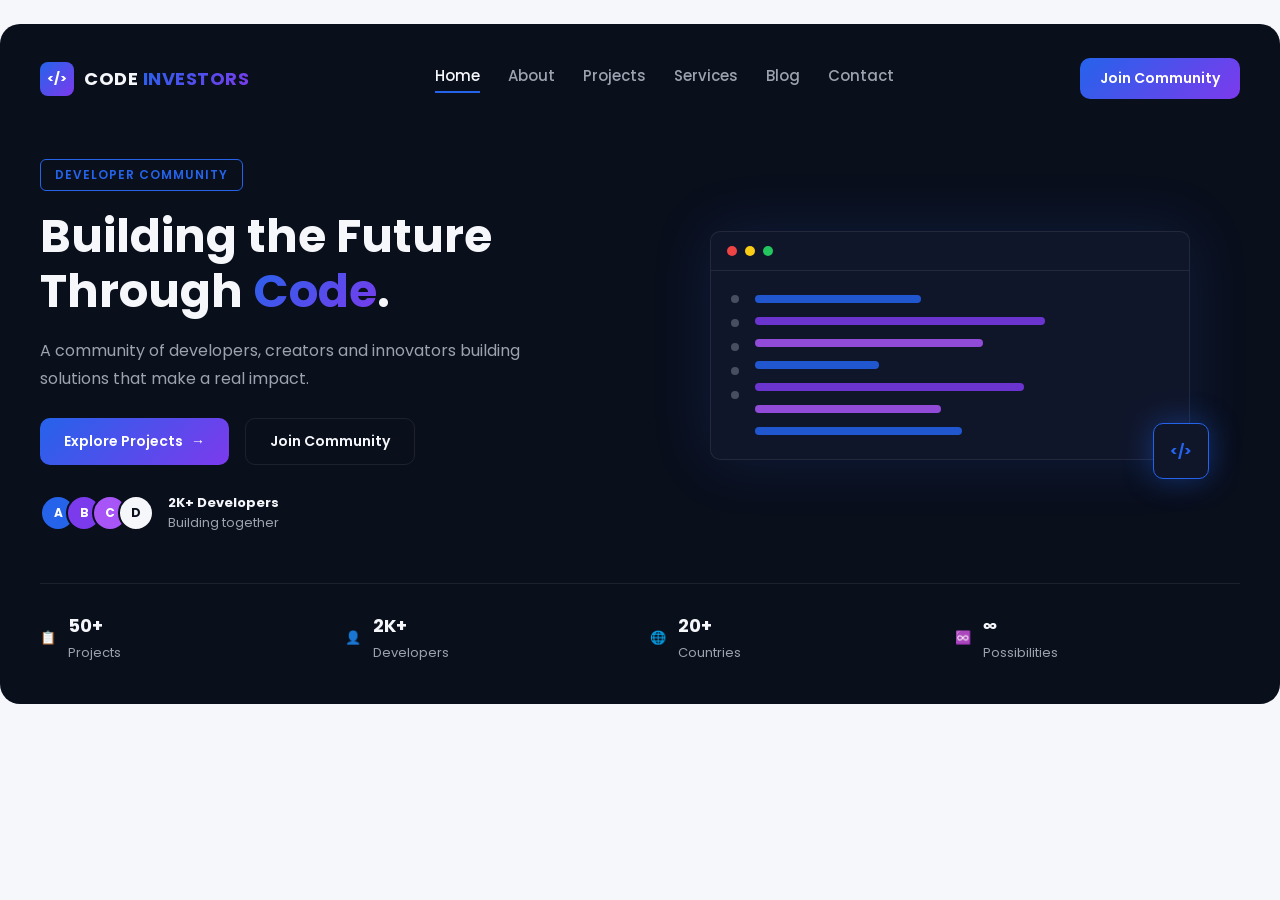
==== index.html @ 0c65d648 "Add files via upload" ====
<!DOCTYPE html>
<html lang="en">
<head>
  <meta charset="UTF-8" />
  <meta name="viewport" content="width=device-width, initial-scale=1.0" />
  <title>Code Investors | Building the Future Through Code</title>

  <!-- Google Font: Poppins (matches the brand typography) -->
  <link rel="preconnect" href="https://fonts.googleapis.com">
  <link rel="preconnect" href="https://fonts.gstatic.com" crossorigin>
  <link href="https://fonts.googleapis.com/css2?family=Poppins:wght@300;400;500;600;700;800&display=swap" rel="stylesheet">

  <!-- Our custom stylesheet -->
  <link rel="stylesheet" href="style.css" />
</head>
<body>

  <!-- ============================= -->
  <!-- HERO WRAPPER (dark background)-->
  <!-- ============================= -->
  <div class="hero-wrapper">

    <!-- ============ NAVIGATION BAR ============ -->
    <header class="navbar">

      <!-- Logo -->
      <a href="#" class="logo">
        <span class="logo-icon">&lt;/&gt;</span>
        <span class="logo-text">CODE <span class="highlight">INVESTORS</span></span>
      </a>

      <!-- Menu links (desktop) -->
      <nav class="nav-links" id="navLinks">
        <a href="#" class="active">Home</a>
        <a href="#">About</a>
        <a href="#">Projects</a>
        <a href="#">Services</a>
        <a href="#">Blog</a>
        <a href="#">Contact</a>
      </nav>

      <!-- Call to action button (desktop) -->
      <a href="#" class="btn btn-primary nav-cta">Join Community</a>

      <!-- Hamburger icon (mobile only) -->
      <button class="menu-toggle" id="menuToggle" aria-label="Toggle menu">
        <span></span>
        <span></span>
        <span></span>
      </button>
    </header>

    <!-- ============ HERO CONTENT ============ -->
    <section class="hero">

      <!-- Left side: text content -->
      <div class="hero-text">

        <!-- Small eyebrow tag -->
        <span class="eyebrow">DEVELOPER COMMUNITY</span>

        <!-- Main heading -->
        <h1 class="hero-title">
          Building the Future <br>
          Through <span class="highlight">Code</span>.
        </h1>

        <!-- Subtitle / short description -->
        <p class="hero-subtitle">
          A community of developers, creators and innovators building
          solutions that make a real impact.
        </p>

        <!-- Call to action buttons -->
        <div class="hero-buttons">
          <a href="#" class="btn btn-primary" id="exploreBtn">
            Explore Projects <span class="arrow">&rarr;</span>
          </a>
          <a href="#" class="btn btn-secondary">Join Community</a>
        </div>

        <!-- Avatars + developer count -->
        <div class="hero-social-proof">
          <div class="avatar-stack">
            <span class="avatar" style="background:#2563eb;">A</span>
            <span class="avatar" style="background:#7c3aed;">B</span>
            <span class="avatar" style="background:#a855f7;">C</span>
            <span class="avatar" style="background:#f5f7fa; color:#0a0f1c;">D</span>
          </div>
          <div class="social-text">
            <strong>2K+ Developers</strong>
            <span>Building together</span>
          </div>
        </div>
      </div>

      <!-- Right side: illustration / code preview area -->
      <div class="hero-visual">
        <div class="code-window">
          <!-- Window top bar with dots -->
          <div class="window-bar">
            <span class="dot red"></span>
            <span class="dot yellow"></span>
            <span class="dot green"></span>
          </div>

          <!-- Fake code lines (purely decorative) -->
          <div class="window-body">
            <div class="side-icons">
              <span></span><span></span><span></span><span></span><span></span>
            </div>
            <div class="code-lines">
              <div class="line" style="width: 40%; background:#2563eb;"></div>
              <div class="line" style="width: 70%; background:#7c3aed;"></div>
              <div class="line" style="width: 55%; background:#a855f7;"></div>
              <div class="line" style="width: 30%; background:#2563eb;"></div>
              <div class="line" style="width: 65%; background:#7c3aed;"></div>
              <div class="line" style="width: 45%; background:#a855f7;"></div>
              <div class="line" style="width: 50%; background:#2563eb;"></div>
            </div>
          </div>

          <!-- Floating badge icon -->
          <div class="floating-badge">&lt;/&gt;</div>
        </div>
      </div>
    </section>

    <!-- ============ STATS BAR ============ -->
    <div class="stats-bar">
      <div class="stat-item">
        <span class="stat-icon">📋</span>
        <div>
          <strong>50+</strong>
          <span>Projects</span>
        </div>
      </div>
      <div class="stat-item">
        <span class="stat-icon">👤</span>
        <div>
          <strong>2K+</strong>
          <span>Developers</span>
        </div>
      </div>
      <div class="stat-item">
        <span class="stat-icon">🌐</span>
        <div>
          <strong>20+</strong>
          <span>Countries</span>
        </div>
      </div>
      <div class="stat-item">
        <span class="stat-icon">♾️</span>
        <div>
          <strong>∞</strong>
          <span>Possibilities</span>
        </div>
      </div>
    </div>

  </div>

  <!-- Our custom JavaScript -->
  <script src="script.js"></script>
</body>
</html>
---- style.css ----
/* ============================================
   CSS VARIABLES — all brand colors & fonts live here
   Taken directly from the Code Investors brand board
   ============================================ */
:root {
  --color-bg-dark: #0a0f1c;       /* main dark background */
  --color-bg-dark-2: #10162a;     /* slightly lighter dark panel */
  --color-blue: #2563eb;          /* primary blue accent */
  --color-purple: #7c3aed;        /* primary purple accent */
  --color-purple-light: #a855f7;  /* lighter purple accent */
  --color-light: #f5f7fa;         /* off-white text/background */
  --color-text-muted: #9ca3af;    /* muted gray text on dark bg */
  --color-border: rgba(255, 255, 255, 0.08);

  /* Gradient used on logos, buttons and highlighted text */
  --gradient-primary: linear-gradient(135deg, var(--color-blue), var(--color-purple));

  --font-main: 'Poppins', sans-serif;
  --radius-md: 10px;
  --radius-lg: 20px;
}

/* ============================================
   RESET — remove default browser spacing
   ============================================ */
* {
  margin: 0;
  padding: 0;
  box-sizing: border-box;
}

body {
  font-family: var(--font-main);
  background: var(--color-light);
  color: var(--color-light);
  -webkit-font-smoothing: antialiased;
}

a {
  text-decoration: none;
  color: inherit;
}

/* Reusable highlight style for accent words (e.g. "Code", "INVESTORS") */
.highlight {
  background: var(--gradient-primary);
  -webkit-background-clip: text;
  background-clip: text;
  color: transparent;
}

/* ============================================
   HERO WRAPPER — full dark rounded panel
   ============================================ */
.hero-wrapper {
  background: var(--color-bg-dark);
  border-radius: var(--radius-lg);
  max-width: 1500px;
  margin: 24px auto;
  padding: 24px 40px 40px;
  overflow: hidden;
}

/* ============================================
   NAVBAR
   ============================================ */
.navbar {
  display: flex;
  align-items: center;
  justify-content: space-between;
  padding: 10px 0 30px;
  position: relative;
}

.logo {
  display: flex;
  align-items: center;
  gap: 10px;
  font-weight: 700;
  font-size: 18px;
  white-space: nowrap;
}

.logo-icon {
  display: inline-flex;
  align-items: center;
  justify-content: center;
  width: 34px;
  height: 34px;
  border-radius: 8px;
  background: var(--gradient-primary);
  font-size: 13px;
  font-weight: 700;
  color: #fff;
}

.logo-text {
  color: var(--color-light);
  letter-spacing: 0.5px;
}

/* Menu links */
.nav-links {
  display: flex;
  gap: 28px;
  font-size: 15px;
  font-weight: 500;
}

.nav-links a {
  color: var(--color-text-muted);
  padding-bottom: 4px;
  border-bottom: 2px solid transparent;
  transition: color 0.25s ease, border-color 0.25s ease;
}

.nav-links a:hover,
.nav-links a.active {
  color: var(--color-light);
  border-bottom: 2px solid var(--color-blue);
}

/* ============================================
   BUTTONS
   ============================================ */
.btn {
  display: inline-flex;
  align-items: center;
  gap: 8px;
  padding: 12px 24px;
  border-radius: var(--radius-md);
  font-size: 14px;
  font-weight: 600;
  transition: transform 0.2s ease, box-shadow 0.2s ease, opacity 0.2s ease;
  cursor: pointer;
  border: none;
}

.btn-primary {
  background: var(--gradient-primary);
  color: #fff;
}

.btn-primary:hover {
  transform: translateY(-2px);
  box-shadow: 0 8px 20px rgba(124, 58, 237, 0.35);
}

.btn-secondary {
  background: transparent;
  color: var(--color-light);
  border: 1px solid var(--color-border);
}

.btn-secondary:hover {
  background: rgba(255, 255, 255, 0.05);
  transform: translateY(-2px);
}

.nav-cta {
  padding: 10px 20px;
}

.arrow {
  transition: transform 0.2s ease;
}

.btn:hover .arrow {
  transform: translateX(4px);
}

/* Click animation class, toggled by JavaScript */
.btn.clicked {
  transform: scale(0.94);
}

/* ============================================
   HAMBURGER MENU (mobile only, hidden on desktop)
   ============================================ */
.menu-toggle {
  display: none;
  flex-direction: column;
  gap: 5px;
  background: none;
  border: none;
  cursor: pointer;
  z-index: 20;
}

.menu-toggle span {
  width: 26px;
  height: 2px;
  background: var(--color-light);
  border-radius: 2px;
  transition: transform 0.3s ease, opacity 0.3s ease;
}

/* ============================================
   HERO SECTION LAYOUT
   ============================================ */
.hero {
  display: grid;
  grid-template-columns: 1fr 1fr;
  gap: 40px;
  align-items: center;
  padding: 30px 0 50px;
}

.hero-text {
  display: flex;
  flex-direction: column;
  align-items: flex-start;
  gap: 18px;
}

.eyebrow {
  border: 1px solid var(--color-blue);
  color: var(--color-blue);
  font-size: 12px;
  font-weight: 600;
  letter-spacing: 1px;
  padding: 6px 14px;
  border-radius: 6px;
}

.hero-title {
  font-size: 46px;
  font-weight: 700;
  line-height: 1.2;
  color: var(--color-light);
}

.hero-subtitle {
  font-size: 16px;
  line-height: 1.7;
  color: var(--color-text-muted);
  max-width: 480px;
}

.hero-buttons {
  display: flex;
  gap: 16px;
  margin-top: 8px;
}

/* Social proof: avatars + developer count */
.hero-social-proof {
  display: flex;
  align-items: center;
  gap: 14px;
  margin-top: 10px;
}

.avatar-stack {
  display: flex;
}

.avatar {
  width: 36px;
  height: 36px;
  border-radius: 50%;
  border: 2px solid var(--color-bg-dark);
  margin-left: -10px;
  display: flex;
  align-items: center;
  justify-content: center;
  font-size: 12px;
  font-weight: 700;
  color: #fff;
}

.avatar-stack .avatar:first-child {
  margin-left: 0;
}

.social-text {
  display: flex;
  flex-direction: column;
  font-size: 13px;
}

.social-text strong {
  color: var(--color-light);
}

.social-text span {
  color: var(--color-text-muted);
}

/* ============================================
   HERO VISUAL — code preview mock window
   ============================================ */
.hero-visual {
  display: flex;
  justify-content: center;
  align-items: center;
  position: relative;
}

.code-window {
  width: 100%;
  max-width: 480px;
  background: var(--color-bg-dark-2);
  border: 1px solid var(--color-border);
  border-radius: var(--radius-md);
  box-shadow: 0 0 60px rgba(37, 99, 235, 0.15);
  position: relative;
}

.window-bar {
  display: flex;
  gap: 8px;
  padding: 14px 16px;
  border-bottom: 1px solid var(--color-border);
}

.dot {
  width: 10px;
  height: 10px;
  border-radius: 50%;
}

.dot.red { background: #ef4444; }
.dot.yellow { background: #facc15; }
.dot.green { background: #22c55e; }

.window-body {
  display: flex;
  gap: 16px;
  padding: 24px 20px;
}

.side-icons {
  display: flex;
  flex-direction: column;
  gap: 16px;
}

.side-icons span {
  width: 8px;
  height: 8px;
  border-radius: 50%;
  background: var(--color-text-muted);
  opacity: 0.4;
}

.code-lines {
  flex: 1;
  display: flex;
  flex-direction: column;
  gap: 14px;
}

.line {
  height: 8px;
  border-radius: 4px;
  opacity: 0.85;
}

/* Floating badge icon in the corner of the code window */
.floating-badge {
  position: absolute;
  bottom: -20px;
  right: -20px;
  width: 56px;
  height: 56px;
  background: var(--color-bg-dark-2);
  border: 1px solid var(--color-blue);
  border-radius: var(--radius-md);
  display: flex;
  align-items: center;
  justify-content: center;
  font-size: 14px;
  font-weight: 700;
  color: var(--color-blue);
  box-shadow: 0 0 30px rgba(37, 99, 235, 0.4);
  animation: float 3s ease-in-out infinite;
}

@keyframes float {
  0%, 100% { transform: translateY(0); }
  50% { transform: translateY(-8px); }
}

/* ============================================
   STATS BAR (bottom row of the hero)
   ============================================ */
.stats-bar {
  display: grid;
  grid-template-columns: repeat(4, 1fr);
  gap: 20px;
  border-top: 1px solid var(--color-border);
  padding-top: 28px;
}

.stat-item {
  display: flex;
  align-items: center;
  gap: 12px;
}

.stat-icon {
  font-size: 20px;
}

.stat-item strong {
  display: block;
  font-size: 18px;
  color: var(--color-light);
}

.stat-item span {
  font-size: 13px;
  color: var(--color-text-muted);
}

/* ============================================
   RESPONSIVE — TABLET
   ============================================ */
@media (max-width: 1024px) {
  .hero-title {
    font-size: 36px;
  }

  .hero-wrapper {
    padding: 20px 24px 30px;
  }
}

/* ============================================
   RESPONSIVE — MOBILE
   ============================================ */
@media (max-width: 800px) {

  /* Stack hero text and visual vertically */
  .hero {
    grid-template-columns: 1fr;
    text-align: center;
  }

  .hero-text {
    align-items: center;
  }

  .hero-subtitle {
    max-width: 100%;
  }

  .hero-buttons {
    flex-wrap: wrap;
    justify-content: center;
  }

  /* Hide desktop nav links + CTA, show hamburger instead */
  .nav-links,
  .nav-cta {
    display: none;
  }

  .menu-toggle {
    display: flex;
  }

  /* Mobile dropdown menu (shown via JS "open" class) */
  .nav-links.open {
    display: flex;
    flex-direction: column;
    position: absolute;
    top: 60px;
    left: 0;
    right: 0;
    background: var(--color-bg-dark-2);
    padding: 20px;
    gap: 16px;
    border-radius: var(--radius-md);
    z-index: 10;
    text-align: center;
  }

  /* Stats bar becomes 2 columns on small screens */
  .stats-bar {
    grid-template-columns: repeat(2, 1fr);
    gap: 24px;
  }
}

@media (max-width: 480px) {
  .hero-title {
    font-size: 28px;
  }

  .hero-wrapper {
    padding: 16px 16px 24px;
    border-radius: 14px;
  }
}
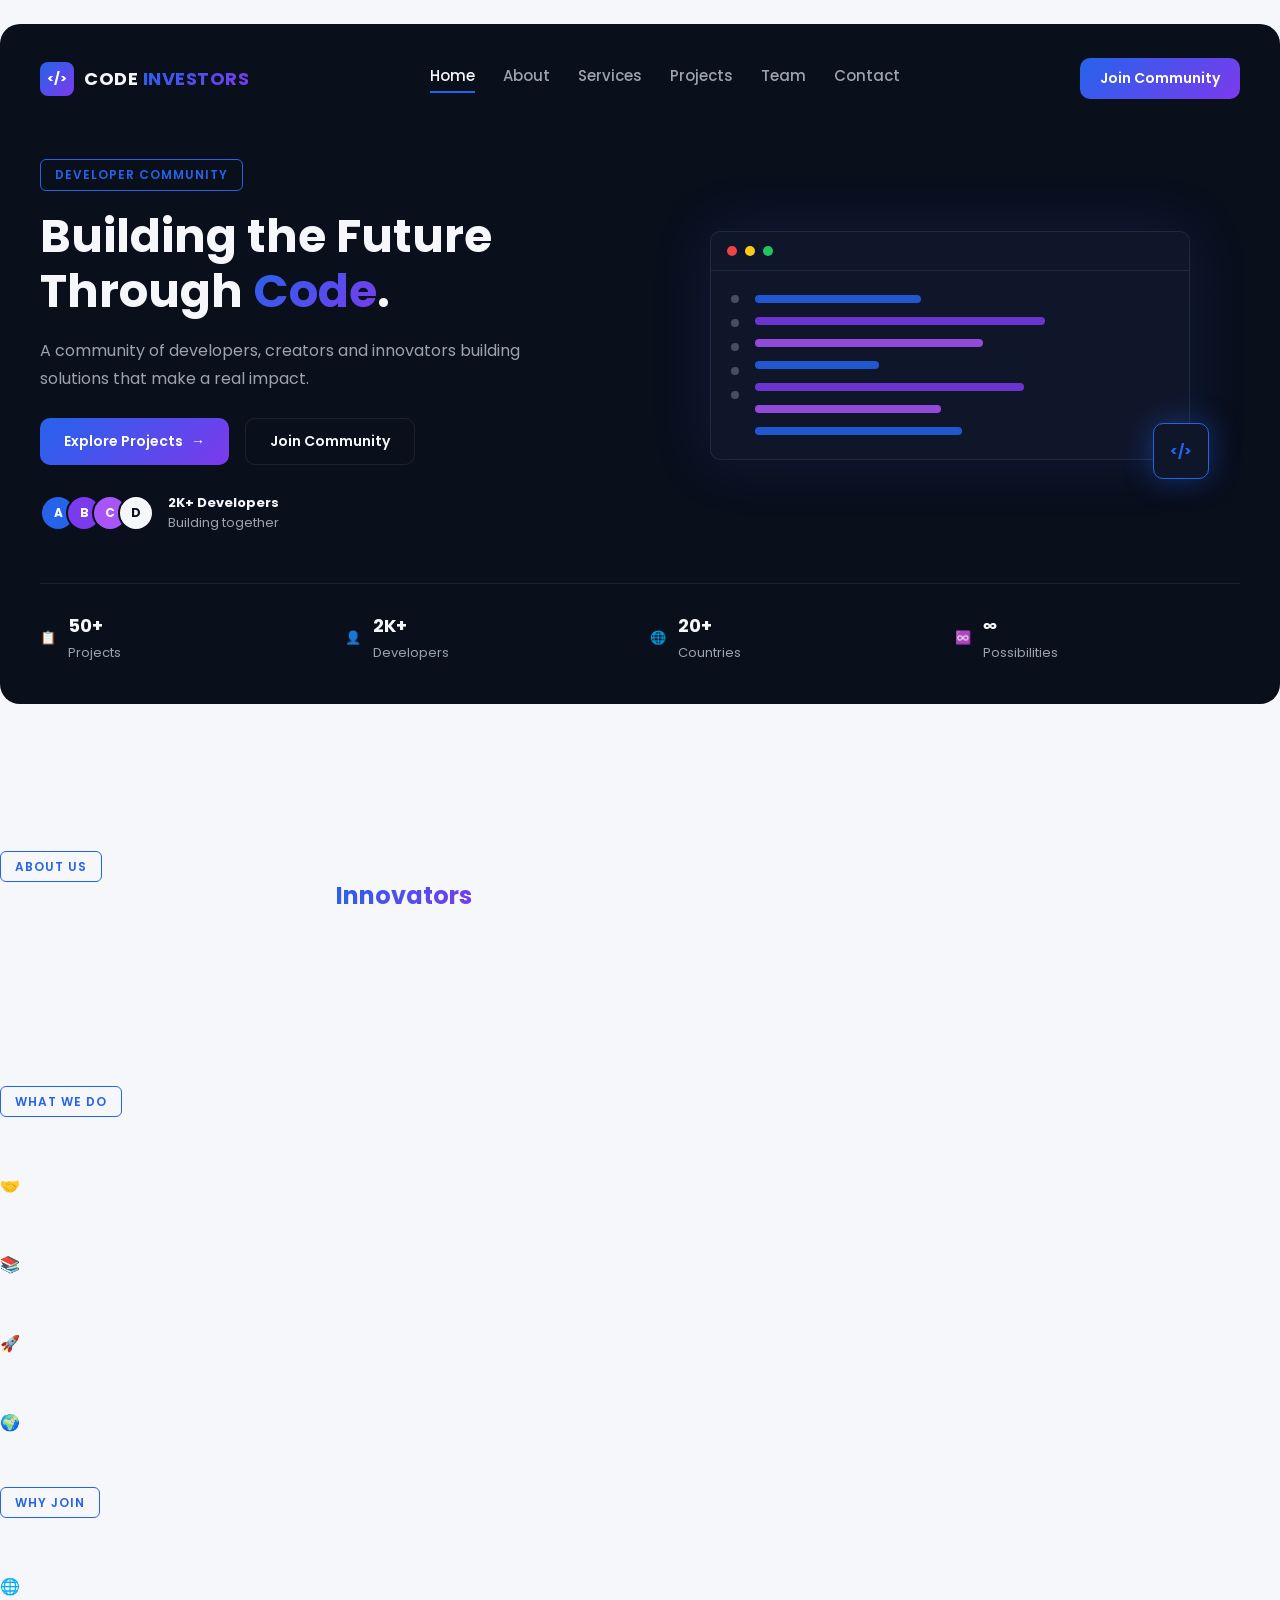
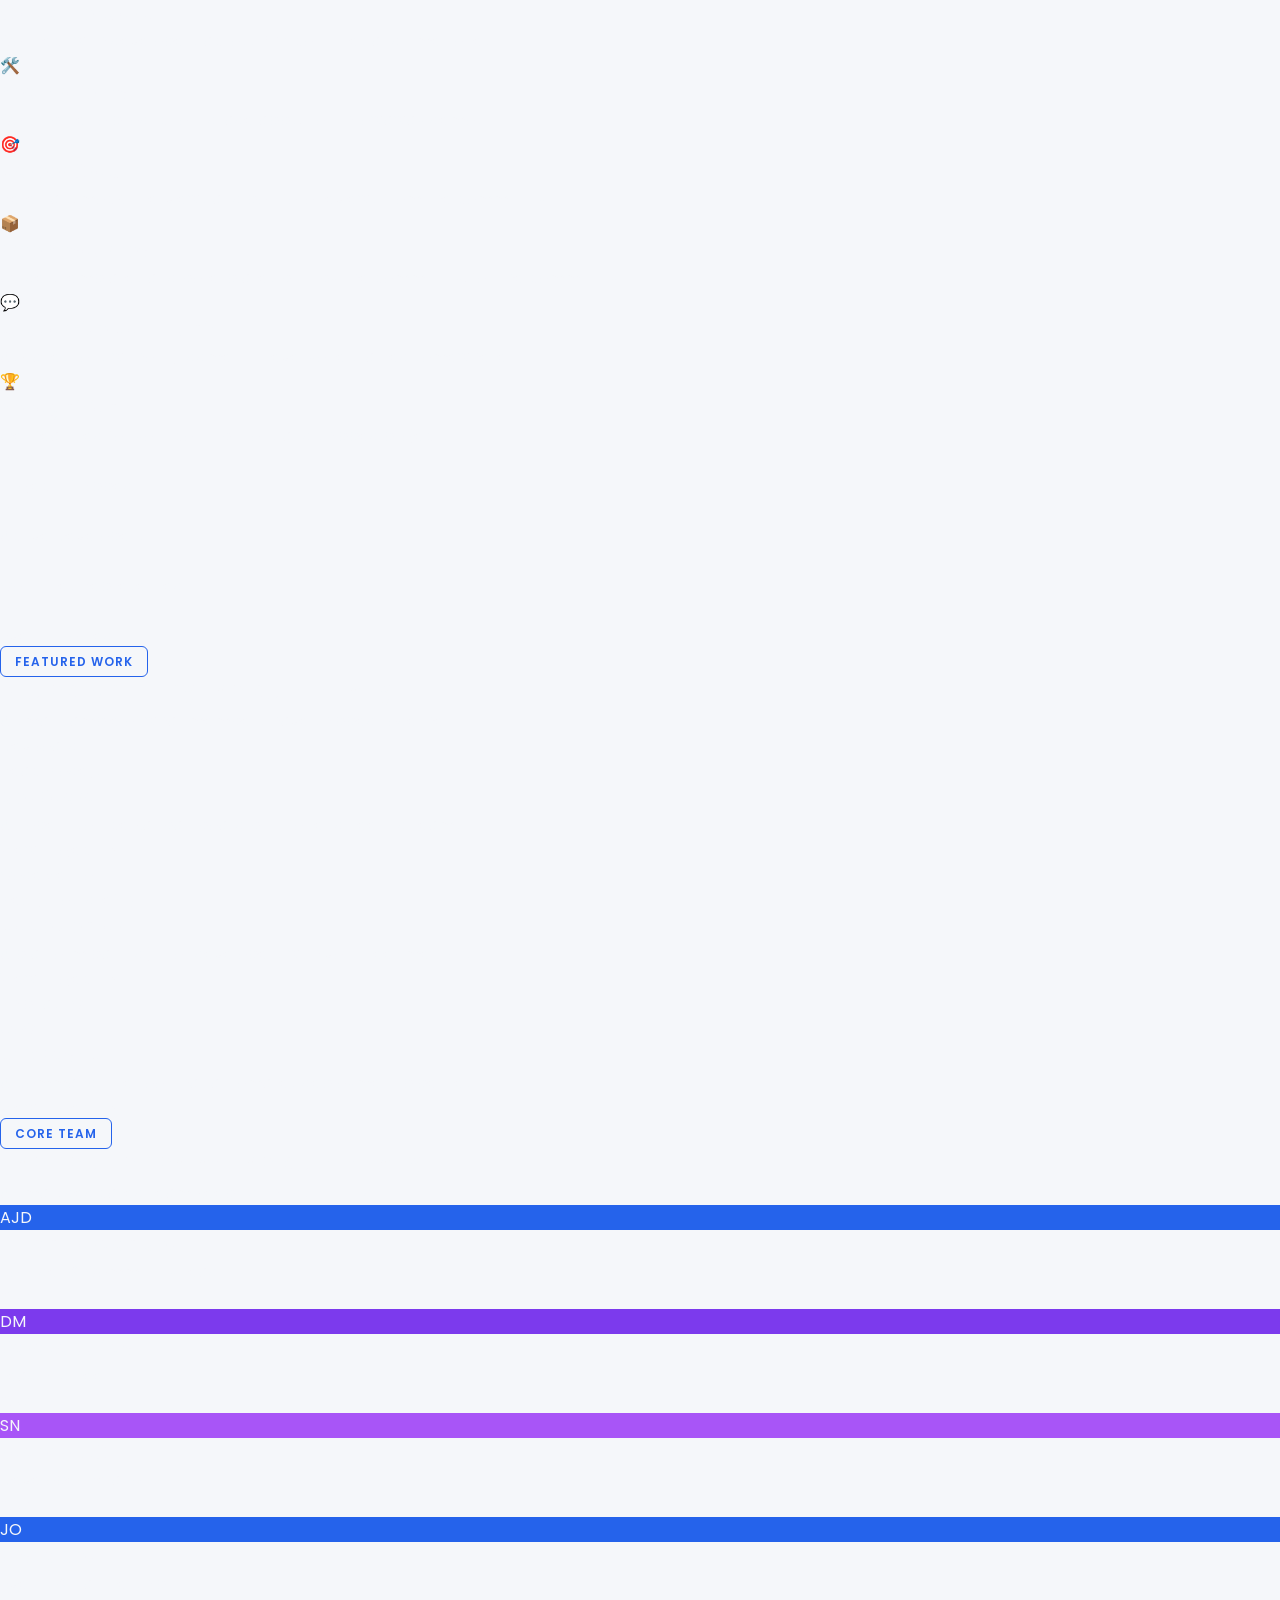
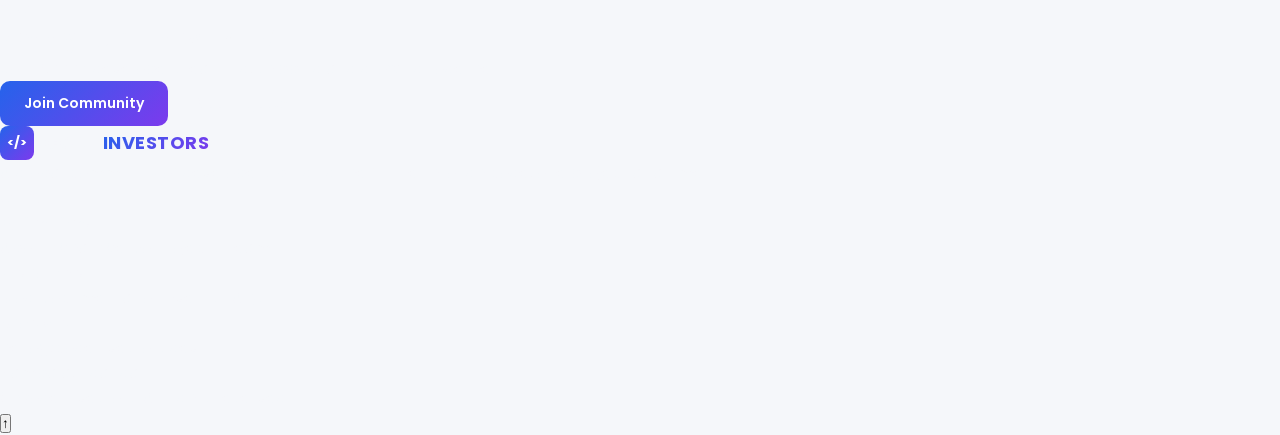
==== commit 79f7baa6: "Update index.html with new title and navigation links Updated the title and navigation links in the " ====
--- a/index.html
+++ b/index.html
@@ -3,7 +3,7 @@
 <head>
   <meta charset="UTF-8" />
   <meta name="viewport" content="width=device-width, initial-scale=1.0" />
-  <title>Code Investors | Building the Future Through Code</title>
+  <title>Code Inventors | Building the Future Through Code</title>
 
   <!-- Google Font: Poppins (matches the brand typography) -->
   <link rel="preconnect" href="https://fonts.googleapis.com">
@@ -32,15 +32,15 @@
       <!-- Menu links (desktop) -->
       <nav class="nav-links" id="navLinks">
         <a href="#" class="active">Home</a>
-        <a href="#">About</a>
-        <a href="#">Projects</a>
-        <a href="#">Services</a>
-        <a href="#">Blog</a>
-        <a href="#">Contact</a>
+        <a href="about.html">About</a>
+        <a href="services.html">Services</a>
+        <a href="#projects">Projects</a>
+        <a href="#team">Team</a>
+        <a href="#contact">Contact</a>
       </nav>
 
       <!-- Call to action button (desktop) -->
-      <a href="#" class="btn btn-primary nav-cta">Join Community</a>
+      <a href="#join" class="btn btn-primary nav-cta">Join Community</a>
 
       <!-- Hamburger icon (mobile only) -->
       <button class="menu-toggle" id="menuToggle" aria-label="Toggle menu">
@@ -73,10 +73,10 @@
 
         <!-- Call to action buttons -->
         <div class="hero-buttons">
-          <a href="#" class="btn btn-primary" id="exploreBtn">
+          <a href="#projects" class="btn btn-primary" id="exploreBtn">
             Explore Projects <span class="arrow">&rarr;</span>
           </a>
-          <a href="#" class="btn btn-secondary">Join Community</a>
+          <a href="#join" class="btn btn-secondary">Join Community</a>
         </div>
 
         <!-- Avatars + developer count -->
@@ -160,6 +160,358 @@
 
   </div>
 
+  <!-- ============================================
+       MAIN CONTENT — everything below the hero
+       ============================================ -->
+  <main class="site-main">
+
+    <!-- ============ ABOUT SECTION ============ -->
+    <section class="section about-section" id="about">
+      <div class="container about-grid">
+
+        <!-- Visual card cluster -->
+        <div class="about-visual reveal">
+          <div class="about-card-main">
+            <span class="about-icon">&lt;/&gt;</span>
+            <p class="about-card-title">Founded by developers,<br>for developers.</p>
+          </div>
+          <div class="about-float-card about-float-top">
+            <strong>50+</strong>
+            <span>Projects shipped</span>
+          </div>
+          <div class="about-float-card about-float-bottom">
+            <strong>20+</strong>
+            <span>Countries</span>
+          </div>
+        </div>
+
+        <!-- Text content -->
+        <div class="about-content reveal">
+          <span class="eyebrow">ABOUT US</span>
+          <h2 class="section-title">Where Developers Become <span class="highlight">Innovators</span></h2>
+          <p class="section-text">
+            Code Investors started as a small group of self-taught developers
+            sharing notes after work. Today, it's a global community where
+            people learn in public, ship real projects and grow their careers
+            together.
+          </p>
+          <p class="section-text">
+            Whether you're writing your first line of code or leading
+            engineering teams, there's a place for you here — no gatekeeping,
+            just people who genuinely enjoy building things.
+          </p>
+
+          <ul class="about-highlights">
+            <li><span class="check-icon">✓</span> Open-source collaboration on real products</li>
+            <li><span class="check-icon">✓</span> Mentorship from senior engineers</li>
+            <li><span class="check-icon">✓</span> A community that celebrates shipping, not just talking</li>
+          </ul>
+        </div>
+
+      </div>
+    </section>
+
+    <!-- ============ WHAT WE DO / MISSION ============ -->
+    <section class="section section-alt" id="mission">
+      <div class="container">
+        <div class="section-header reveal">
+          <span class="eyebrow">WHAT WE DO</span>
+          <h2 class="section-title">Built around four simple ideas</h2>
+          <p class="section-subtitle">
+            Everything we do as a community comes back to these principles.
+          </p>
+        </div>
+
+        <div class="mission-grid">
+          <div class="mission-card reveal">
+            <div class="mission-icon">🤝</div>
+            <h3>Collaborate</h3>
+            <p>Work alongside other developers on projects that matter, not just tutorials.</p>
+          </div>
+          <div class="mission-card reveal">
+            <div class="mission-icon">📚</div>
+            <h3>Learn</h3>
+            <p>Weekly workshops, code reviews and resources shared by people who've done it.</p>
+          </div>
+          <div class="mission-card reveal">
+            <div class="mission-icon">🚀</div>
+            <h3>Build</h3>
+            <p>Turn ideas into shipped products with support from the whole community.</p>
+          </div>
+          <div class="mission-card reveal">
+            <div class="mission-icon">🌍</div>
+            <h3>Grow</h3>
+            <p>Get mentorship, feedback and connections that move your career forward.</p>
+          </div>
+        </div>
+      </div>
+    </section>
+
+    <!-- ============ WHY JOIN THE COMMUNITY ============ -->
+    <section class="section" id="why-join">
+      <div class="container">
+        <div class="section-header reveal">
+          <span class="eyebrow">WHY JOIN</span>
+          <h2 class="section-title">Everything you need to level up</h2>
+          <p class="section-subtitle">
+            One membership, a lot of reasons to stay.
+          </p>
+        </div>
+
+        <div class="benefits-grid">
+          <div class="benefit-card reveal">
+            <div class="benefit-icon">🌐</div>
+            <h3>Global Network</h3>
+            <p>Connect with developers across 20+ countries and time zones.</p>
+          </div>
+          <div class="benefit-card reveal">
+            <div class="benefit-icon">🛠️</div>
+            <h3>Real Projects</h3>
+            <p>Contribute to production-grade apps, not throwaway demos.</p>
+          </div>
+          <div class="benefit-card reveal">
+            <div class="benefit-icon">🎯</div>
+            <h3>Career Growth</h3>
+            <p>Referrals, mock interviews and portfolio reviews from the community.</p>
+          </div>
+          <div class="benefit-card reveal">
+            <div class="benefit-icon">📦</div>
+            <h3>Free Resources</h3>
+            <p>Guides, templates and boilerplates built by the community, for the community.</p>
+          </div>
+          <div class="benefit-card reveal">
+            <div class="benefit-icon">💬</div>
+            <h3>Supportive Community</h3>
+            <p>Ask questions without judgment — everyone started somewhere.</p>
+          </div>
+          <div class="benefit-card reveal">
+            <div class="benefit-icon">🏆</div>
+            <h3>Recognition</h3>
+            <p>Get featured for your contributions and shipped projects.</p>
+          </div>
+        </div>
+      </div>
+    </section>
+
+    <!-- ============ COMMUNITY STATISTICS ============ -->
+    <section class="section stats-section" id="community-stats">
+      <div class="container">
+        <div class="stats-panel">
+          <div class="stat-block reveal">
+            <div class="stat-value">
+              <span class="stat-number" data-target="50">0</span><span class="stat-suffix">+</span>
+            </div>
+            <p>Projects Shipped</p>
+          </div>
+          <div class="stat-block reveal">
+            <div class="stat-value">
+              <span class="stat-number" data-target="2000">0</span><span class="stat-suffix">+</span>
+            </div>
+            <p>Active Developers</p>
+          </div>
+          <div class="stat-block reveal">
+            <div class="stat-value">
+              <span class="stat-number" data-target="20">0</span><span class="stat-suffix">+</span>
+            </div>
+            <p>Countries Represented</p>
+          </div>
+          <div class="stat-block reveal">
+            <div class="stat-value">
+              <span class="stat-number" data-target="120">0</span><span class="stat-suffix">+</span>
+            </div>
+            <p>Events Hosted</p>
+          </div>
+        </div>
+      </div>
+    </section>
+
+    <!-- ============ FEATURED PROJECTS ============ -->
+    <section class="section" id="projects">
+      <div class="container">
+        <div class="section-header reveal">
+          <span class="eyebrow">FEATURED WORK</span>
+          <h2 class="section-title">Projects built by the community</h2>
+          <p class="section-subtitle">
+            A small sample of what members have shipped together.
+          </p>
+        </div>
+
+        <div class="projects-grid">
+
+          <article class="project-card reveal">
+            <div class="project-thumb thumb-blue">DevBoard</div>
+            <div class="project-body">
+              <div class="project-tags">
+                <span>React</span><span>Node.js</span>
+              </div>
+              <h3>DevBoard</h3>
+              <p>An open-source kanban board built for engineering teams.</p>
+              <a href="#" class="project-link">View Project <span class="arrow">&rarr;</span></a>
+            </div>
+          </article>
+
+          <article class="project-card reveal">
+            <div class="project-thumb thumb-purple">CodeMentor</div>
+            <div class="project-body">
+              <div class="project-tags">
+                <span>Next.js</span><span>PostgreSQL</span>
+              </div>
+              <h3>CodeMentor</h3>
+              <p>A platform pairing junior developers with volunteer mentors.</p>
+              <a href="#" class="project-link">View Project <span class="arrow">&rarr;</span></a>
+            </div>
+          </article>
+
+          <article class="project-card reveal">
+            <div class="project-thumb thumb-gradient">ShipFast CLI</div>
+            <div class="project-body">
+              <div class="project-tags">
+                <span>Go</span><span>CLI</span>
+              </div>
+              <h3>ShipFast CLI</h3>
+              <p>A command-line tool that automates deployment pipelines.</p>
+              <a href="#" class="project-link">View Project <span class="arrow">&rarr;</span></a>
+            </div>
+          </article>
+
+        </div>
+      </div>
+    </section>
+
+    <!-- ============ MEET THE TEAM ============ -->
+    <section class="section section-alt" id="team">
+      <div class="container">
+        <div class="section-header reveal">
+          <span class="eyebrow">CORE TEAM</span>
+          <h2 class="section-title">The people behind the community</h2>
+          <p class="section-subtitle">
+            A small, dedicated team keeping things running.
+          </p>
+        </div>
+
+        <div class="team-grid">
+
+          <div class="team-card reveal">
+            <div class="team-avatar" style="background:#2563eb;">AJD</div>
+            
+            <h3>Amani Jordan Dev</h3>
+            <span class="team-role">Founder &amp; Community Lead</span>
+            <div class="team-socials">
+              <a href="https://x.com/AmaniJordanDev" aria-label="Twitter">𝕏</a>
+              <a href="https://github.com/AmaniJordanDev" aria-label="GitHub">GH</a>
+              <a href="in/amani-jordan-b92b26360" aria-label="LinkedIn">in</a>
+            </div>
+          </div>
+
+          <div class="team-card reveal">
+            <div class="team-avatar" style="background:#7c3aed;">DM</div>
+            <h3>Baraka builds</h3>
+            <span class="team-role">Lead Engineer</span>
+            <div class="team-socials">
+              <a href="#" aria-label="Twitter">𝕏</a>
+              <a href="#" aria-label="GitHub">GH</a>
+              <a href="#" aria-label="LinkedIn">in</a>
+            </div>
+          </div>
+
+          <div class="team-card reveal">
+            <div class="team-avatar" style="background:#a855f7;">SN</div>
+            <h3>zodexel UG</h3>
+            <span class="team-role">Developer Relations</span>
+            <div class="team-socials">
+              <a href="#" aria-label="Twitter">𝕏</a>
+              <a href="#" aria-label="GitHub">GH</a>
+              <a href="#" aria-label="LinkedIn">in</a>
+            </div>
+          </div>
+
+          <div class="team-card reveal">
+            <div class="team-avatar" style="background:#2563eb;">JO</div>
+            <h3>Elisha Dev</h3>
+            <span class="team-role">Events &amp; Partnerships</span>
+            <div class="team-socials">
+              <a href="#" aria-label="Twitter">𝕏</a>
+              <a href="#" aria-label="GitHub">GH</a>
+              <a href="#" aria-label="LinkedIn">in</a>
+            </div>
+          </div>
+
+        </div>
+      </div>
+    </section>
+
+    <!-- ============ CALL TO ACTION ============ -->
+    <section class="section" id="join">
+      <div class="container">
+        <div class="cta-panel reveal">
+          <h2 class="cta-title">Ready to build with us?</h2>
+          <p class="cta-subtitle">
+            Join 2,000+ developers learning, shipping and growing together.
+          </p>
+          <div class="cta-buttons">
+            <a href="#" class="btn btn-primary">Join Community</a>
+            <a href="#projects" class="btn btn-secondary-light">See Projects</a>
+          </div>
+        </div>
+      </div>
+    </section>
+
+  </main>
+
+  <!-- ============================================
+       FOOTER
+       ============================================ -->
+  <footer class="site-footer" id="contact">
+    <div class="container footer-grid">
+
+      <div class="footer-brand">
+        <a href="#" class="logo">
+          <span class="logo-icon">&lt;/&gt;</span>
+          <span class="logo-text">CODE <span class="highlight">INVESTORS</span></span>
+        </a>
+        <p class="footer-about">
+          A global community of developers building the future through code,
+          one project at a time.
+        </p>
+        <div class="footer-socials">
+          <a href="#" aria-label="GitHub">GH</a>
+          <a href="#" aria-label="Twitter">𝕏</a>
+          <a href="#" aria-label="LinkedIn">in</a>
+        </div>
+      </div>
+
+      <div class="footer-links">
+        <h4>Quick Links</h4>
+        <a href="#about">About</a>
+        <a href="#mission">What We Do</a>
+        <a href="#projects">Projects</a>
+        <a href="#team">Team</a>
+      </div>
+
+      <div class="footer-links">
+        <h4>Resources</h4>
+        <a href="#">Blog</a>
+        <a href="#">Documentation</a>
+        <a href="#">Events</a>
+        <a href="#">FAQs</a>
+      </div>
+
+      <div class="footer-contact">
+        <h4>Contact</h4>
+        <a href="mailto:hello@codeinvestors.dev">hello@codeinvestors.dev</a>
+        <p>Kampala, Uganda</p>
+      </div>
+
+    </div>
+
+    <div class="footer-bottom">
+      <p>&copy; <span id="currentYear"></span> Code Investors. All rights reserved.</p>
+    </div>
+  </footer>
+
+  <!-- Floating back-to-top button -->
+  <button class="back-to-top" id="backToTop" aria-label="Back to top">↑</button>
+
   <!-- Our custom JavaScript -->
   <script src="script.js"></script>
 </body>
